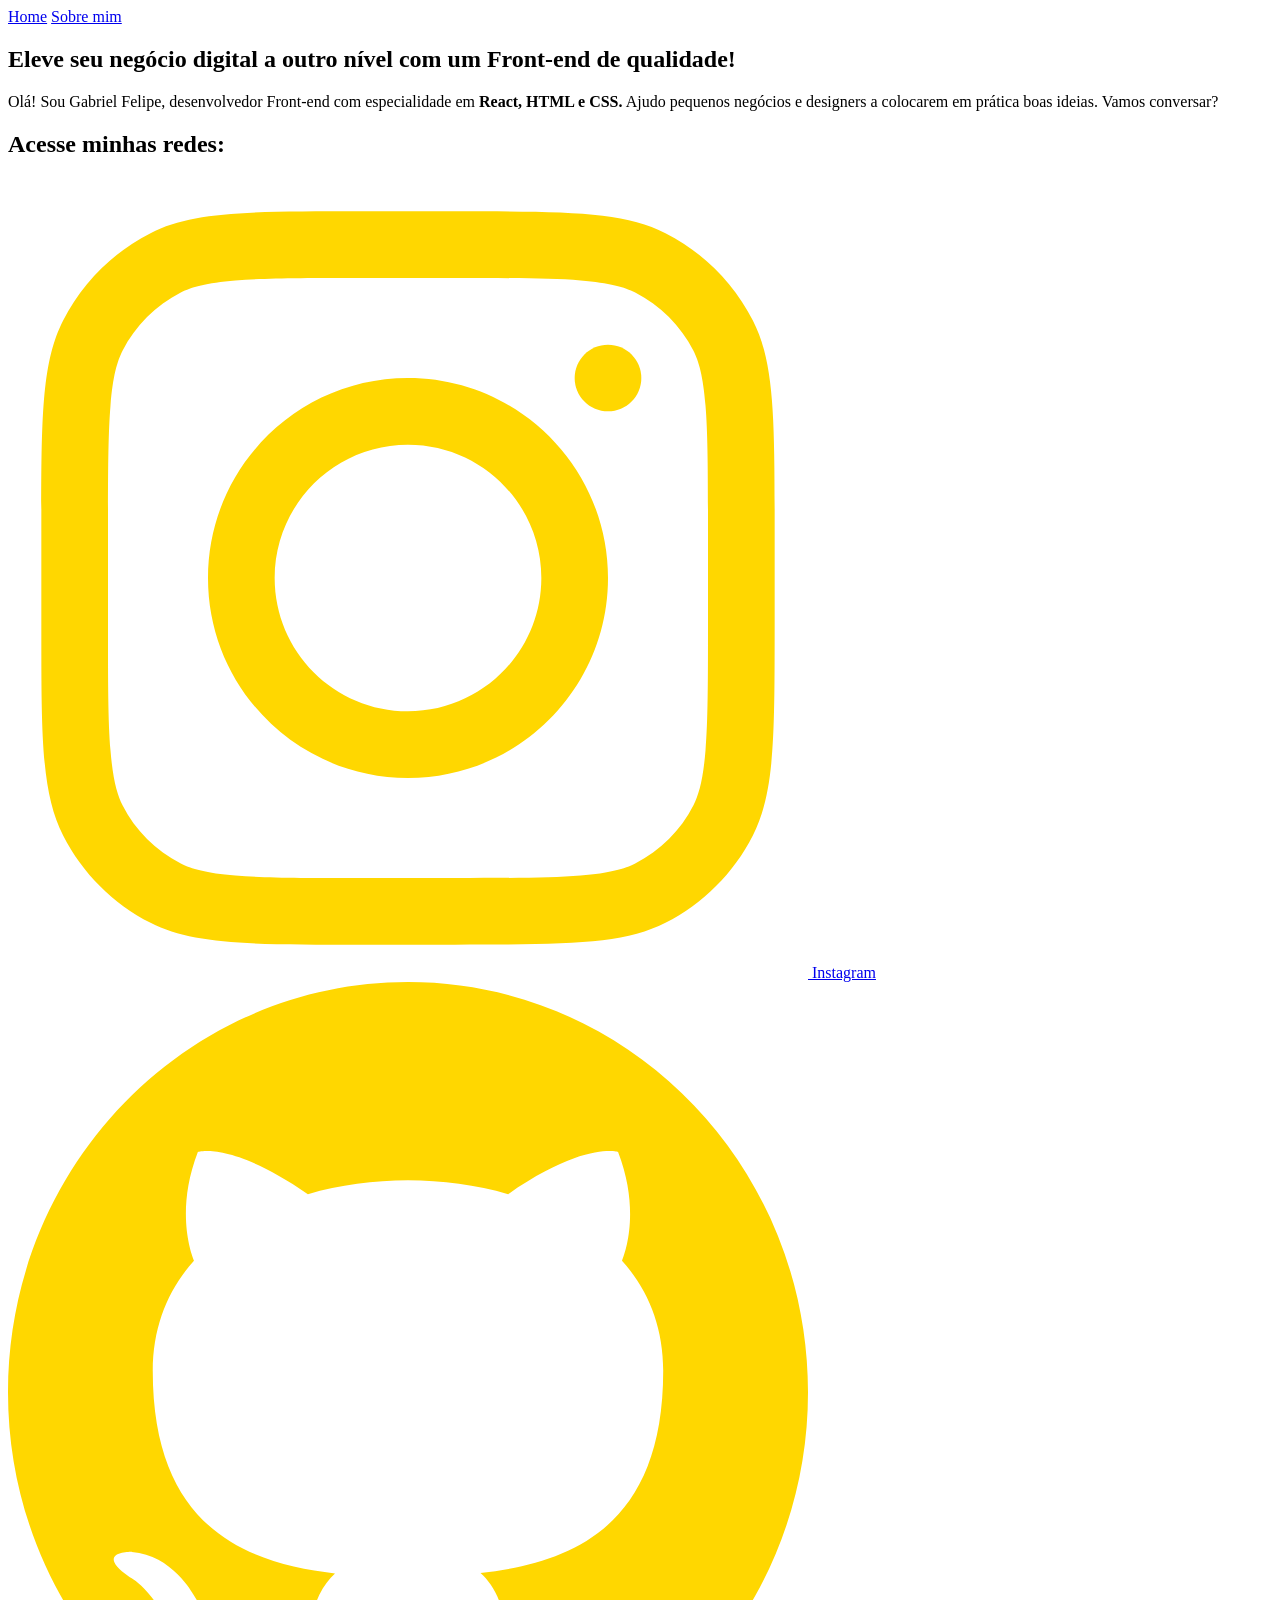
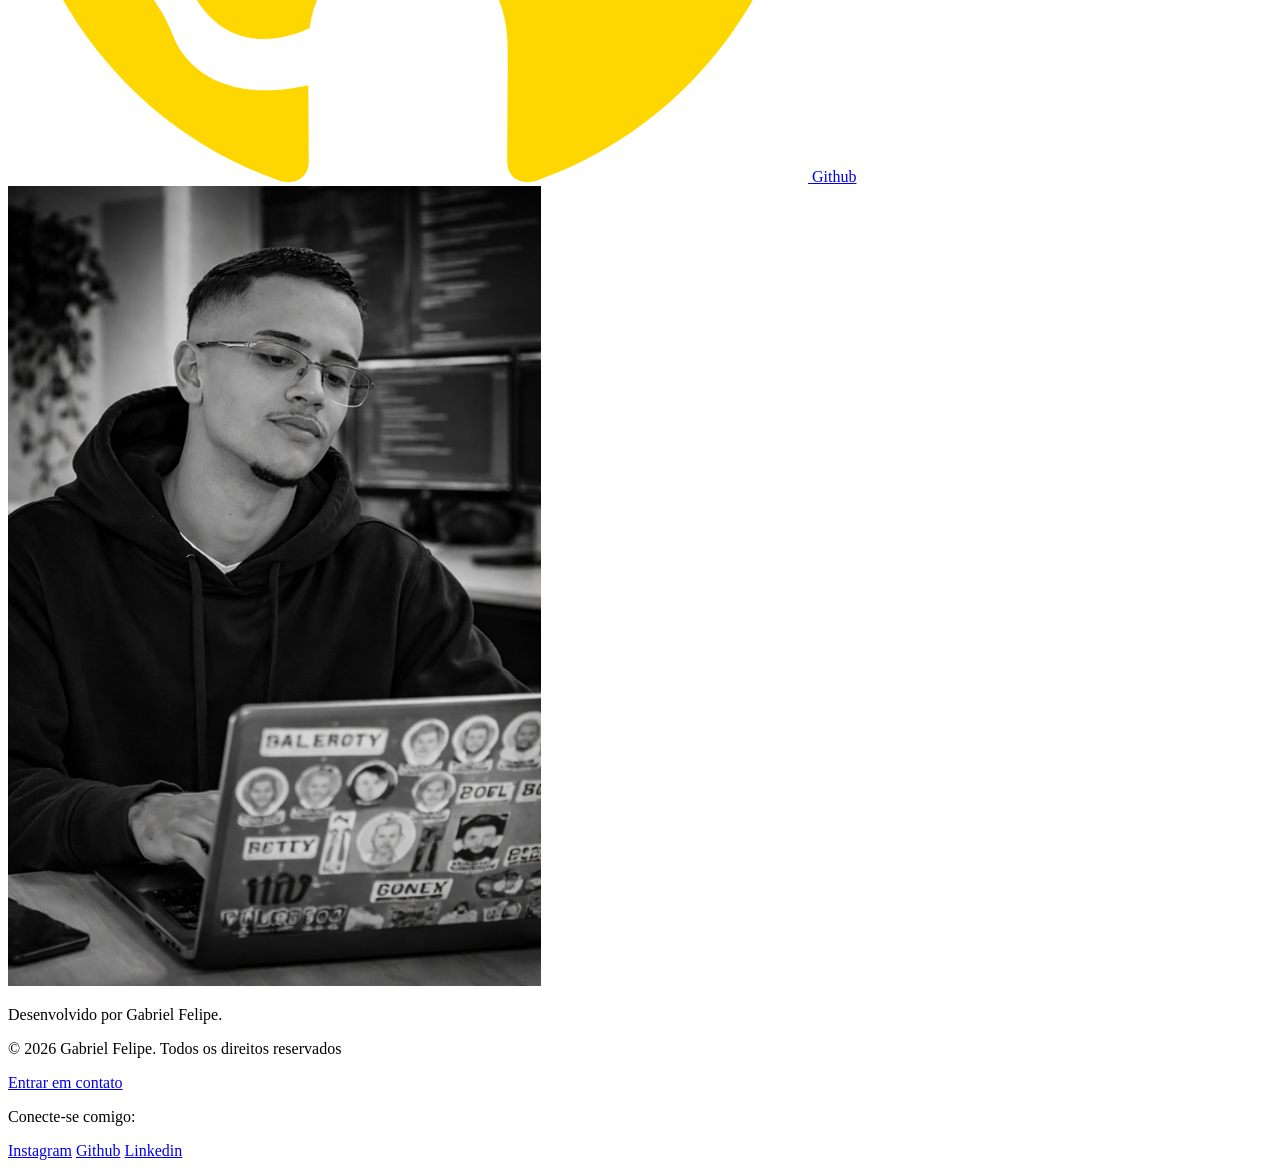
==== index.html @ 021cf652 "Rename indesx.html to index.html" ====
<!DOCTYPE html>
<html lang="pt-br">
<head>
    <meta charset="UTF-8">
    <meta name="viewport" content="width=device-width, initial-scale=1.0">
    <meta http-equiv="X-UA-Compatible" content="IE=edge">
    <title>Portfolio de Gabriel Felipe</title>
    <link rel="stylesheet" href="/styles/style.css">
</head>
<body>
    <header class="cabecalho">
        <nav class="cabecalho__menu">
            <a class="cabecalho__menu__link" href="indesx.html">Home</a>
            <a class="cabecalho__menu__link" href="about.html">Sobre mim</a>
        </nav>
    </header>
    <main class="apresentacao">
        <section class="apresentacao__conteudo">
            <h1 class="apresentacao__conteudo__titulo"> Eleve seu negócio digital a outro nível <strong class="titulo-destaque">com um Front-end de qualidade!</strong></h1>
            <p class="apresentacao__conteudo__texto">Olá! Sou Gabriel Felipe, desenvolvedor Front-end com especialidade em <strong> React, HTML e CSS.</strong> Ajudo pequenos negócios e designers a colocarem em prática boas ideias. Vamos conversar?</p>
            <div class="apresentacao__links">
                <h2 class="apresentacao__links__subtitulo">Acesse minhas redes:</h2>
                <a class="apresentacao__links__link" href="https://instagram.com/gf_2k26">
                    <img src="assets/instagram-svgrepo-com.svg" alt="icone instagram" class="icon"> 
                    Instagram
                </a>
                <a class="apresentacao__links__link" href="https://github.com/gf2k" target="_blank">
                    <img src="assets/github-142-svgrepo-com (2).svg" alt="icone github" class="icon">    
                    Github
                </a>
            </div>
        </section>
        <img src="assets/ChatGPT Image 1 de abr. de 2026, 11_09_50.png" alt="generate imagem chat gpt programador">
</main>
    <footer class="rodape">
        <p>Desenvolvido por Gabriel Felipe.</p>
        <p>&copy; 2026 Gabriel Felipe. Todos os direitos reservados</p>
        <!-- <p>Contato -->
            <a href="joventimgabriel@gmail.com">Entrar em contato</a>
        </p> 
        <p>Conecte-se comigo:</p>
            <a href="https://instagram.com/gf_2k26">Instagram</a>
            <a href="https://github.com/gf2k" target="_blank">Github</a>
            <a href="https://linkedin.com/in/gabriel-joventin-48b8763ba/" target="_blank">Linkedin</a>
    </footer>
</body>
</html>
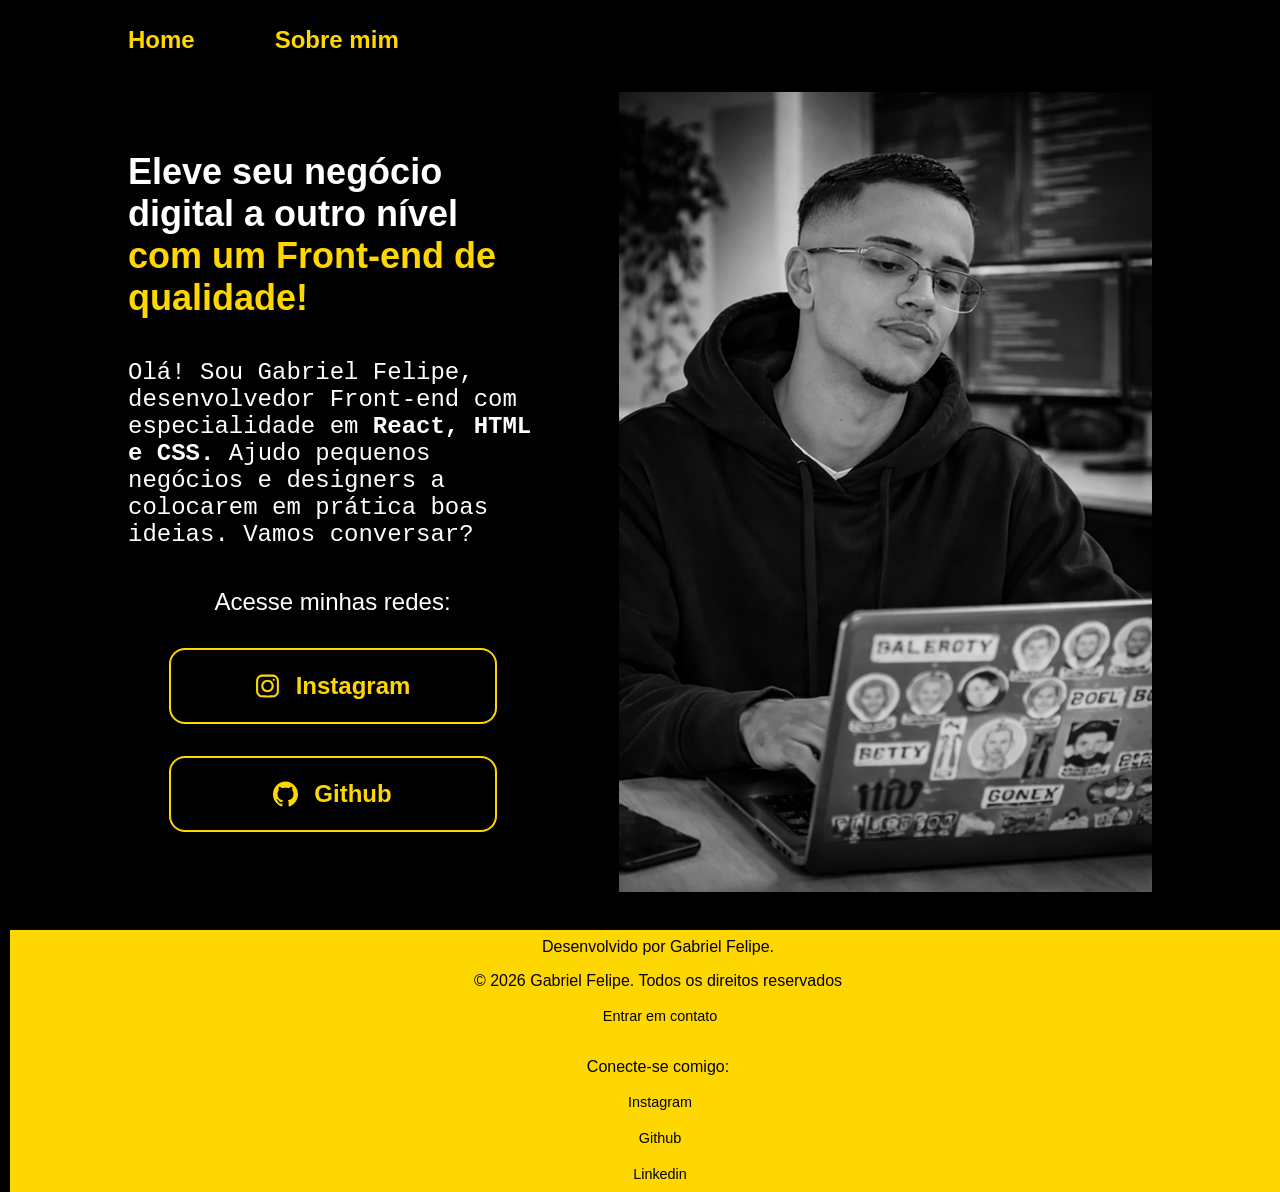
==== commit de107af0: "Update index.html" ====
--- a/index.html
+++ b/index.html
@@ -10,7 +10,7 @@
 <body>
     <header class="cabecalho">
         <nav class="cabecalho__menu">
-            <a class="cabecalho__menu__link" href="indesx.html">Home</a>
+            <a class="cabecalho__menu__link" href="index.html">Home</a>
             <a class="cabecalho__menu__link" href="about.html">Sobre mim</a>
         </nav>
     </header>
--- a/styles/style.css
+++ b/styles/style.css
@@ -0,0 +1,202 @@
+@import url('https://fonts.googleapis.com/css2?family=Krona+One&family=Roboto+Mono:ital,wght@0,100..700;1,100..700&display=swap');
+@import url('https://fonts.googleapis.com/css2?family=Krona+One&family=Montserrat:ital,wght@0,600;1,600&family=Roboto+Mono:ital,wght@0,100..700;1,100..700&display=swap');
+
+:root {
+    --cor-primaria: black;
+    --cor-segundaria: white;
+    --cor-terciaria: #FFD700;
+    
+
+    --fonte-primaria:'Montserrat', sans-serif;
+    --fonte-segundaria:"Krona One", sans-serif;
+
+}
+
+
+* {
+    margin: 0;
+    padding: 0;
+}
+
+body {
+    box-sizing: border-box ;
+    background-color:var(--cor-primaria);
+    color: var(--cor-segundaria);
+    margin: 0;
+    overflow-x: hidden;
+}
+
+.cabecalho {
+    padding: 2% 0% 0% 10%;
+}
+
+.cabecalho__menu {
+    display: flex;
+    gap: 80px;
+}
+
+.cabecalho__menu__link {
+    font-family: var(--fonte-primaria);
+    font-size: 1.5rem;
+    font-weight: 600;
+    color: var(--cor-terciaria);
+    text-decoration: none;
+}
+
+.titulo-destaque {
+    color: var(--cor-terciaria)
+}
+
+
+.apresentacao{
+    padding: 3% 10%;
+    display: flex; 
+    align-items: center;
+    justify-content: space-between;
+    gap: 82px;
+}
+
+.apresentacao__conteudo{
+    width: 615px;
+    display: flex;
+    flex-direction: column;
+    gap: 40px;
+}
+
+.apresentacao__conteudo__titulo{ 
+    font-size: 2.25rem;
+    font-family: var(--fonte-segundaria);
+}
+
+
+.apresentacao__conteudo__texto{
+    font-size: 1.5rem;
+    font-family: "Roboto Mono", monospace;
+}
+
+.apresentacao__links{
+    display: flex;
+    flex-direction: column;
+    justify-content: space-between;
+    align-items: center;
+    gap: 32px;
+}
+
+.apresentacao__links__subtitulo{
+    font-family: var(--fonte-segundaria);
+    font-weight: 400;
+    font-size: 1.5rem;
+}
+
+.apresentacao__links__link{
+    background-color: var(--cor-primaria);
+    width: 280px;
+    text-align: center;
+    border-radius: 16px;
+    font-size: 1.5rem;
+    font-weight: 600;
+    padding: 22px;
+    text-decoration: none;
+    color: var(--cor-terciaria);
+    font-family: var(--fonte-primaria);
+    border: 2px solid var(--cor-terciaria);
+    display:flex;
+    justify-content: center;
+    gap: 16px;
+    border: 2px solid var(--cor-terciaria);
+}
+
+.icon{
+    width: 25px;
+    
+}
+
+.apresentacao__links__link:hover{
+    background-color: #272727;
+
+
+}
+
+.rodape {
+    color: var(--cor-terciaria);
+    font-family: var(--fonte-primaria);
+    text-align: center;
+    max-width: none;
+    width: 100%;
+    padding: 0 10px;
+}
+
+.rodape p {
+    background-color: var(--cor-terciaria);
+    color: var(--cor-primaria);
+    width: 100%;
+    padding: 8px;
+    margin: 0;
+    width: 100%;
+    max-width: 100%;
+    overflow: hidden;
+    display: block;
+}
+
+.rodape a{
+    color: var(--cor-primaria);
+    background-color: var(--cor-terciaria);
+    display: flex;
+    justify-content: center;
+    padding: 10px;
+    gap: 10px;
+    text-decoration: none;
+    position: relative;
+    font-family: var(--fonte-primaria);
+    font-size: 0.9rem;
+    width: 100%;
+    
+    
+}
+
+.rodape a::after{
+    position: absolute;
+    width: 0;
+    height: 2px;
+    bottom: -2px;
+    left: 0;
+    background-color: var(--cor-terciaria);
+    transition: 0.3s;
+
+}
+
+.rodape a:hover::after {
+    width: 100%;
+
+}
+
+.img img {
+    width: 650px;
+}
+
+.teste {
+    display: flex;
+    align-items: center;
+    justify-content: space-between;
+    gap: 40px;
+}
+
+@media (max-width: 1200px) {
+
+    .cabecalho {
+        padding: 10%;
+    }
+
+    .cabecalho__menu {
+        justify-content: center;
+    }
+
+    .apresentacao{
+        flex-direction: column-reverse;
+        padding: 5%;
+    }
+
+    .apresentacao__conteudo{
+        width: auto;
+    }
+}
